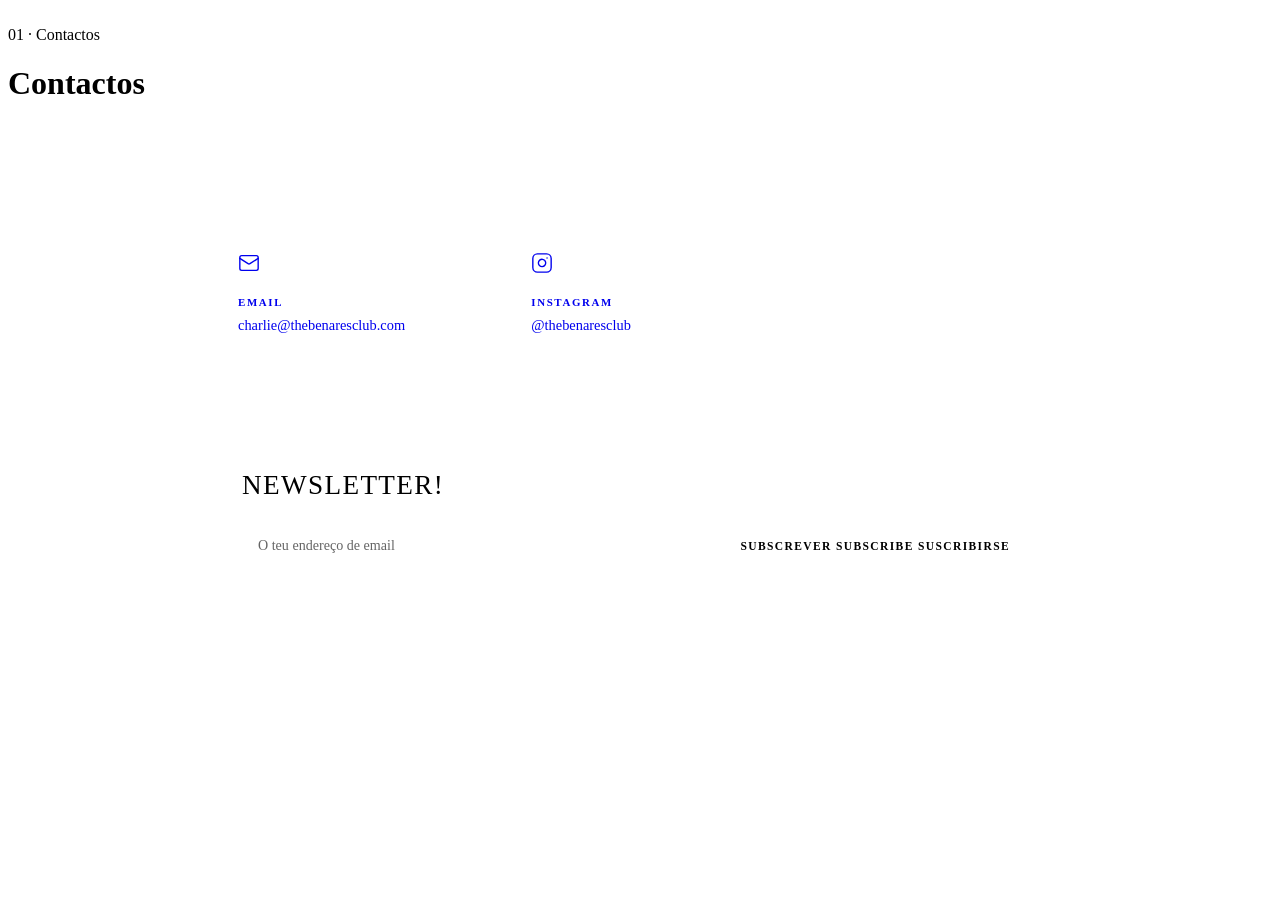
==== public/contactos/index.html @ de2a8fb4 "contactos: newsletter box reduced to 'Newsletter!' + the form Removes the eyebrow, the 'Fica a par d" ====
<!DOCTYPE html>
<html lang="pt">
<head>
  <meta charset="UTF-8" />
  <meta name="viewport" content="width=device-width, initial-scale=1.0" />
  <title>Contactos | Club Benares</title>
  <link rel="stylesheet" href="/styles.css" />
  <style>
    .contactos-section {
      padding: 6rem 2rem 8rem;
      max-width: 860px;
      margin: 0 auto;
    }

    .section-label {
      font-family: var(--font-family);
      font-size: 0.72rem;
      font-weight: 600;
      letter-spacing: 0.18em;
      text-transform: uppercase;
      color: var(--text-muted);
      margin-bottom: 0.75rem;
    }

    .section-title {
      font-family: var(--font-family);
  text-transform: uppercase;
  letter-spacing: 0.05em;
  font-style: normal;
      font-size: clamp(3.0rem, 6.0vw, 4.5rem);
      font-weight: 300;
      color: var(--text-primary);
      line-height: 1.1;
      margin: 0 0 3.5rem;
    }

    .contacts-grid {
      display: grid;
      grid-template-columns: repeat(auto-fill, minmax(260px, 1fr));
      gap: 1.25rem;
    }

    .contact-card {
      background: rgba(255, 248, 238, 0.04);
      border: 1px solid var(--border);
      border-radius: var(--radius-md);
      padding: 2rem 1.75rem;
      display: flex;
      flex-direction: column;
      gap: 0.6rem;
      text-decoration: none;
      transition: border-color 0.2s ease, background 0.2s ease;
    }

    .contact-card:hover {
      border-color: var(--border-strong);
      background: rgba(255, 248, 238, 0.07);
    }

    .contact-card .card-icon {
      font-size: 1.4rem;
      color: var(--text-muted);
      margin-bottom: 0.5rem;
      line-height: 1;
    }

    .contact-card .card-label {
      font-family: var(--font-family);
      font-size: 0.68rem;
      font-weight: 600;
      letter-spacing: 0.15em;
      text-transform: uppercase;
      color: var(--text-muted);
    }

    .contact-card .card-value {
      font-family: var(--font-family);
      font-size: 0.9rem;
      font-weight: 400;
      color: var(--text-primary);
      word-break: break-all;
    }

    /* Newsletter */
    .newsletter-block {
      margin-top: 4rem;
      padding: 2.5rem 2rem;
      background: rgba(255,248,238,0.04);
      border: 1px solid var(--border);
      border-radius: var(--radius-md);
    }

    .newsletter-heading {
      font-family: var(--font-family);
      font-size: clamp(1.2rem, 2.5vw, 1.7rem);
      font-weight: 300;
      letter-spacing: 0.05em;
      text-transform: uppercase;
      color: var(--text-primary);
      margin: 0 0 1.5rem;
    }

    .newsletter-form {
      display: flex;
      gap: 0.75rem;
      flex-wrap: wrap;
    }

    .newsletter-input {
      flex: 1;
      min-width: 220px;
      background: rgba(255,248,238,0.05);
      border: 1px solid var(--border);
      border-radius: 4px;
      padding: 0.75rem 1rem;
      font-family: var(--font-family);
      font-size: 0.88rem;
      color: var(--text-primary);
      outline: none;
      transition: border-color 0.2s;
    }
    .newsletter-input::placeholder { color: var(--text-muted); opacity: 0.6; }
    .newsletter-input:focus { border-color: var(--border-strong); }

    .newsletter-btn {
      background: var(--text-primary);
      color: #000;
      border: none;
      border-radius: 4px;
      padding: 0.75rem 1.75rem;
      font-family: var(--font-family);
      font-size: 0.72rem;
      font-weight: 700;
      letter-spacing: 0.12em;
      text-transform: uppercase;
      cursor: pointer;
      transition: opacity 0.2s;
      white-space: nowrap;
    }
    .newsletter-btn:hover { opacity: 0.82; }

    .newsletter-ok {
      display: none;
      font-family: var(--font-family);
      font-size: 0.82rem;
      font-weight: 600;
      letter-spacing: 0.1em;
      text-transform: uppercase;
      color: var(--text-muted);
      margin-top: 1rem;
    }

    @media (max-width: 480px) {
      .contactos-section {
        padding: 4rem 1.25rem 6rem;
      }

      .contacts-grid {
        grid-template-columns: 1fr;
      }

      .newsletter-form { flex-direction: column; }
      .newsletter-btn  { width: 100%; }
    }
  </style>
  <script src="/i18n-dict.js"></script>
  <script src="/i18n.js"></script>
  <link rel="icon" href="/favicon.ico" sizes="any">
  <link rel="icon" type="image/png" sizes="32x32" href="/favicon-32x32.png">
  <link rel="icon" type="image/png" sizes="192x192" href="/icon-192.png">
  <link rel="apple-touch-icon" href="/apple-touch-icon.png">
</head>
<body>

  <div id="grain"></div>
  <div id="header-container"></div>

  <main>
  <div class="page-banner">
    <img src="/media/banners/contactos.png" alt="" class="page-banner-img">
    <div class="page-banner-title">
      <span class="page-banner-eyebrow">01 · Contactos</span>
      <h1 class="page-banner-heading">Contactos</h1>
    </div>
  </div>
    <section class="contactos-section">

      <div class="contacts-grid">

        <a class="contact-card" href="mailto:charlie@thebenaresclub.com">
          <span class="card-icon">
            <svg xmlns="http://www.w3.org/2000/svg" width="22" height="22" viewBox="0 0 24 24" fill="none" stroke="currentColor" stroke-width="1.5" stroke-linecap="round" stroke-linejoin="round" aria-hidden="true">
              <rect x="2" y="4" width="20" height="16" rx="2"/>
              <path d="m22 7-8.97 5.7a1.94 1.94 0 0 1-2.06 0L2 7"/>
            </svg>
          </span>
          <span class="card-label">Email</span>
          <span class="card-value">charlie@thebenaresclub.com</span>
        </a>

        <a class="contact-card" href="https://www.instagram.com/thebenaresclub" target="_blank" rel="noopener noreferrer">
          <span class="card-icon">
            <svg xmlns="http://www.w3.org/2000/svg" width="22" height="22" viewBox="0 0 24 24" fill="none" stroke="currentColor" stroke-width="1.5" stroke-linecap="round" stroke-linejoin="round" aria-hidden="true">
              <rect x="2" y="2" width="20" height="20" rx="5" ry="5"/>
              <path d="M16 11.37A4 4 0 1 1 12.63 8 4 4 0 0 1 16 11.37z"/>
              <line x1="17.5" y1="6.5" x2="17.51" y2="6.5"/>
            </svg>
          </span>
          <span class="card-label">Instagram</span>
          <span class="card-value">@thebenaresclub</span>
        </a>

      </div>

      <!-- Newsletter -->
      <div class="newsletter-block">
        <h2 class="newsletter-heading">Newsletter!</h2>
        <form class="newsletter-form" id="newsletter-form" novalidate>
          <input
            class="newsletter-input"
            type="email"
            id="newsletter-email"
            autocomplete="email"
            required
            data-placeholder-pt="O teu endereço de email"
            data-placeholder-en="Your email address"
            data-placeholder-es="Tu dirección de email"
          />
          <button type="submit" class="newsletter-btn">
            <span data-lang="pt">Subscrever</span>
            <span data-lang="en">Subscribe</span>
            <span data-lang="es">Suscribirse</span>
          </button>
        </form>
        <p class="newsletter-ok" id="newsletter-ok">
          <span data-lang="pt">✓ Subscrito! Obrigado.</span>
          <span data-lang="en">✓ Subscribed! Thank you.</span>
          <span data-lang="es">✓ ¡Suscrito! Gracias.</span>
        </p>
      </div>

    </section>
  </main>

  <div id="footer-container"></div>

  <script src="/shared.js"></script>
  <script>
    (function() {
      var input = document.getElementById('newsletter-email');
      var form  = document.getElementById('newsletter-form');
      var ok    = document.getElementById('newsletter-ok');

      function setPlaceholder() {
        var lang = localStorage.getItem('site-lang') || 'pt';
        input.placeholder = input.dataset['placeholder' + lang.charAt(0).toUpperCase() + lang.slice(1)] || input.dataset.placeholderPt;
      }
      setPlaceholder();
      document.addEventListener('langchange', setPlaceholder);

      form.addEventListener('submit', function(e) {
        e.preventDefault();
        if (!input.value || !input.validity.valid) {
          input.focus();
          return;
        }
        var btn = form.querySelector('button[type=submit]');
        btn.disabled = true;
        fetch('/api/subscribe', {
          method: 'POST',
          headers: { 'Content-Type': 'application/json' },
          body: JSON.stringify({ email: input.value })
        })
        .then(function(r) { return r.json(); })
        .then(function(data) {
          if (data.ok) {
            form.style.display = 'none';
            ok.style.display = 'block';
          } else {
            btn.disabled = false;
            alert(data.error ? (window.i18n ? window.i18n.t(data.error) : data.error) : (window.i18n ? window.i18n.t('Erro ao subscrever. Tenta de novo.') : 'Erro ao subscrever. Tenta de novo.'));
          }
        })
        .catch(function() {
          btn.disabled = false;
          alert(window.i18n ? window.i18n.t('Erro de ligação. Tenta de novo.') : 'Erro de ligação. Tenta de novo.');
        });
      });
    })();
  </script>
</body>
</html>
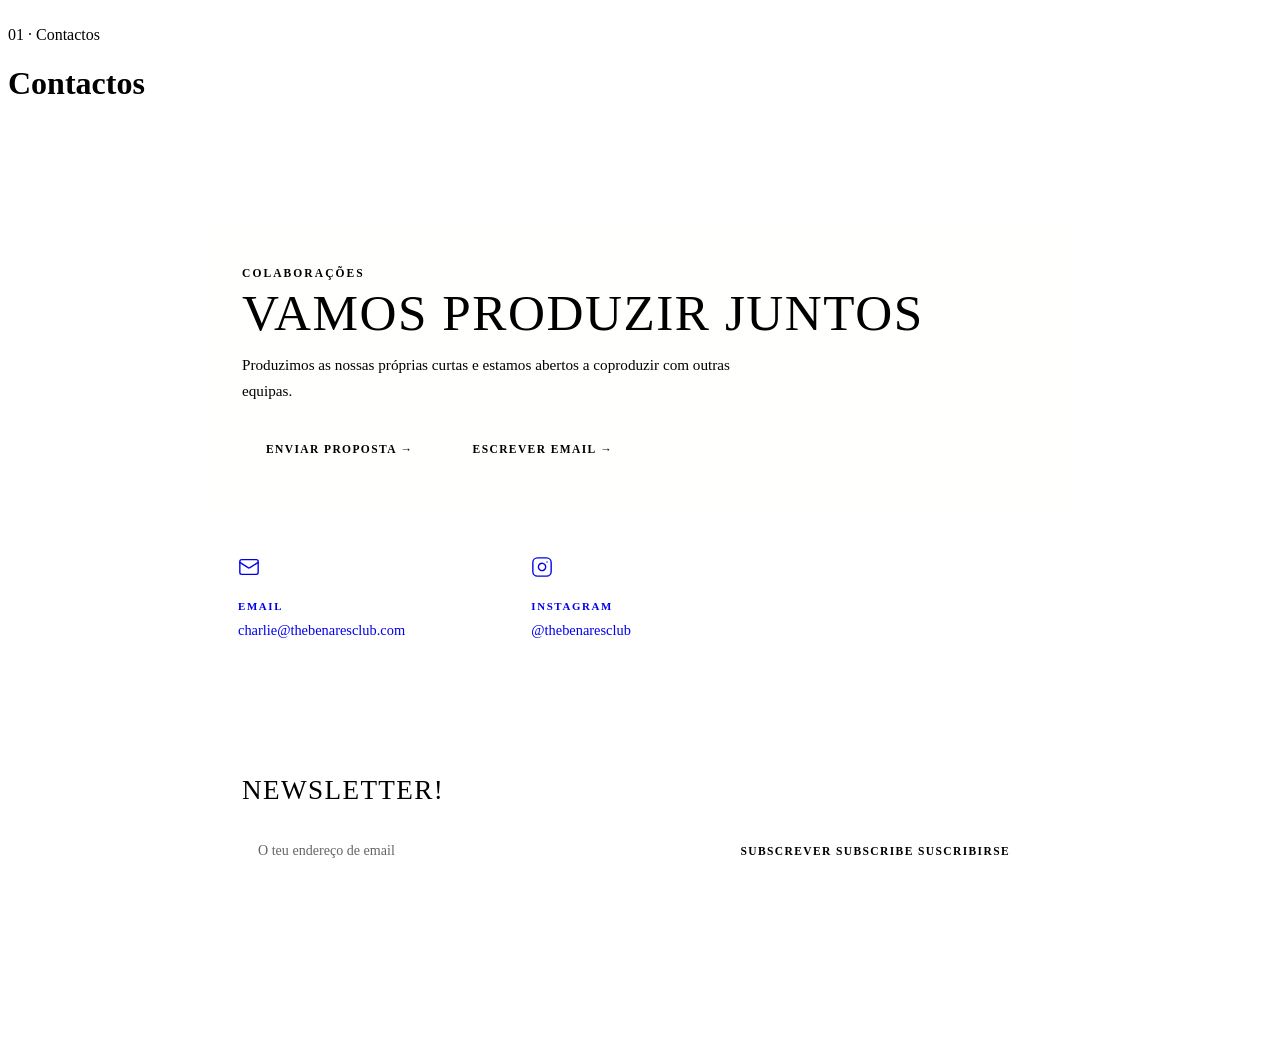
==== commit 753805cd: "contactos: collaboration block first — 'Vamos produzir juntos' Own shorts + open to co-produce with " ====
--- a/public/contactos/index.html
+++ b/public/contactos/index.html
@@ -81,6 +81,53 @@
       word-break: break-all;
     }
 
+    /* Collaborations: the first thing on the page */
+    .collab-block {
+      margin-bottom: 1.25rem;
+      padding: 2.25rem 2rem;
+      background: rgba(255,248,238,0.07);
+      border: 1px solid var(--border-strong);
+      border-radius: var(--radius-md);
+    }
+    .collab-block .section-label { margin-bottom: 0.6rem; }
+    .collab-heading {
+      font-family: var(--font-serif);
+      font-weight: 400;
+      text-transform: uppercase;
+      letter-spacing: 0.03em;
+      font-size: clamp(2.2rem, 5vw, 3.2rem);
+      line-height: 0.95;
+      color: var(--text-primary);
+      margin: 0 0 0.9rem;
+    }
+    .collab-text {
+      font-size: 0.95rem;
+      line-height: 1.7;
+      color: var(--text-secondary);
+      max-width: 520px;
+      margin: 0 0 1.6rem;
+    }
+    .collab-actions { display: flex; flex-wrap: wrap; gap: 0.7rem; }
+    .collab-btn {
+      display: inline-flex;
+      align-items: center;
+      font-family: var(--font-family);
+      font-size: 0.72rem;
+      font-weight: 700;
+      letter-spacing: 0.12em;
+      text-transform: uppercase;
+      text-decoration: none;
+      color: #000;
+      background: var(--text-primary);
+      border: 1px solid var(--text-primary);
+      border-radius: 4px;
+      padding: 0.85rem 1.5rem;
+      transition: opacity 0.2s, background 0.2s, border-color 0.2s;
+    }
+    .collab-btn:hover { opacity: 0.85; }
+    .collab-btn--ghost { background: transparent; color: var(--text-primary); border-color: rgba(240,232,216,0.4); }
+    .collab-btn--ghost:hover { opacity: 1; background: rgba(255,248,238,0.07); border-color: rgba(240,232,216,0.8); }
+
     /* Newsletter */
     .newsletter-block {
       margin-top: 4rem;
@@ -159,6 +206,8 @@
         grid-template-columns: 1fr;
       }
 
+      .collab-block { padding: 1.75rem 1.25rem; }
+      .collab-btn { width: 100%; justify-content: center; }
       .newsletter-form { flex-direction: column; }
       .newsletter-btn  { width: 100%; }
     }
@@ -184,6 +233,17 @@
     </div>
   </div>
     <section class="contactos-section">
+
+      <!-- Collaborations -->
+      <div class="collab-block">
+        <p class="section-label">Colaborações</p>
+        <h2 class="collab-heading">Vamos produzir juntos</h2>
+        <p class="collab-text">Produzimos as nossas próprias curtas e estamos abertos a coproduzir com outras equipas.</p>
+        <div class="collab-actions">
+          <a class="collab-btn" href="https://forms.gle/vkaw7RfY7TGzcLM59" target="_blank" rel="noopener noreferrer">Enviar proposta →</a>
+          <a class="collab-btn collab-btn--ghost" href="mailto:charlie@thebenaresclub.com?subject=Vamos%20produzir%20juntos">Escrever email →</a>
+        </div>
+      </div>
 
       <div class="contacts-grid">
 
